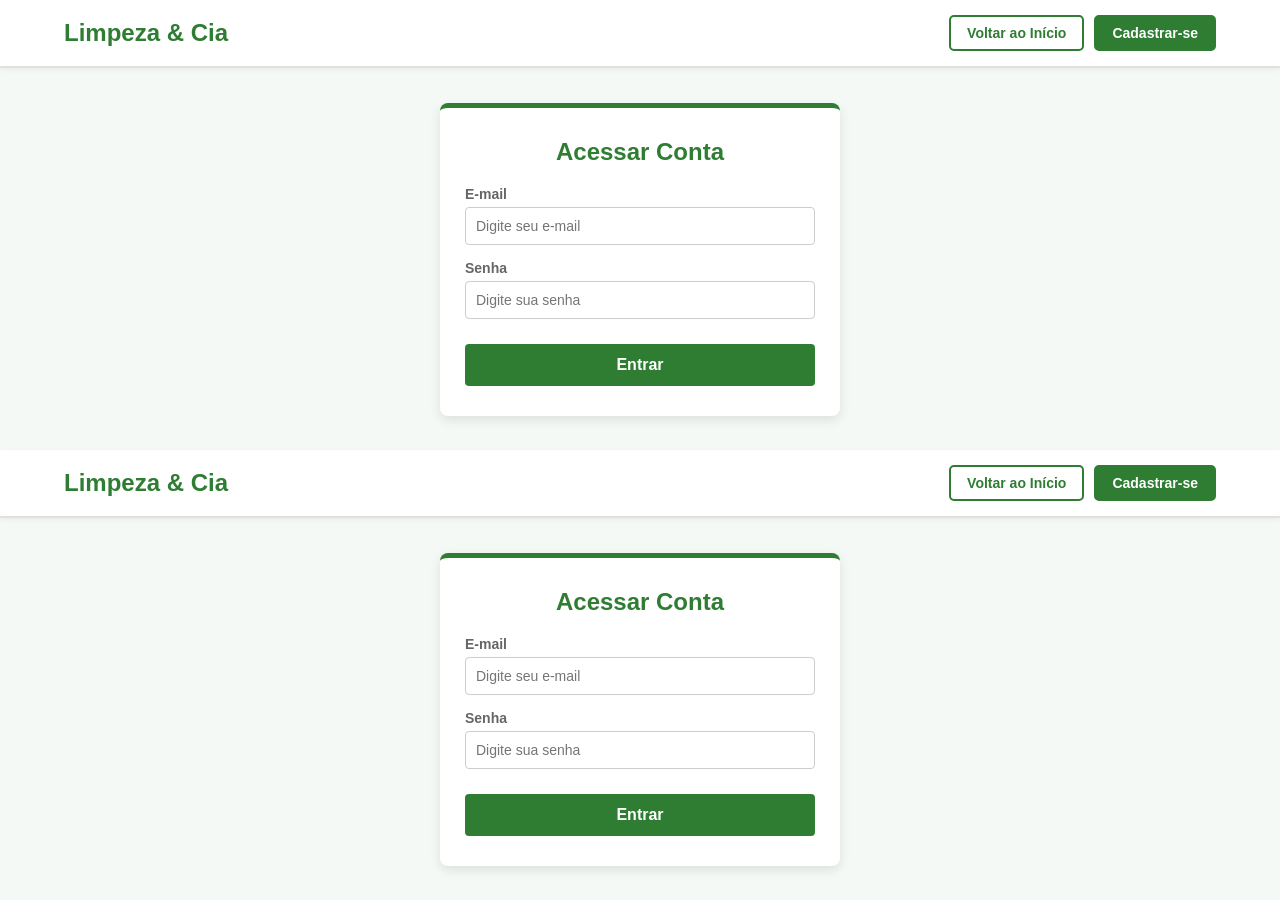
==== pagina2.html @ 083d0150 "Primeiro commit - versao final do site" ====
<!DOCTYPE html>
<html lang="pt-BR">
<head>
    <meta charset="UTF-8">
    <meta name="viewport" content="width=device-width, initial-scale=1.0">
    <title>Entrar - Limpeza & Cia</title>
    <link rel="stylesheet" href="style.css">
</head>
<body>

    <header>
        <a href="index.html" class="logo" style="text-decoration: none;">Limpeza & Cia</a>
        <div class="nav-buttons">
            <a href="index.html" class="btn btn-entrar">Voltar ao Início</a>
            <a href="pagina3.html" class="btn btn-cadastrar">Cadastrar-se</a>
        </div>
    </header>

    <main class="form-container">
        <div class="form-card">
            <h2>Acessar Conta</h2>
            <form>
                <div class="input-group">
                    <label for="email">E-mail</label>
                    <input type="email" id="email" placeholder="Digite seu e-mail" required>
                </div>
                <div class="input-group">
                    <label for="senha">Senha</label>
                    <input type="password" id="senha" placeholder="Digite sua senha" required>
                </div>
                <button type="submit" class="btn-submit">Entrar</button>
            </form>
        </div>
    </main>

</body>
<!DOCTYPE html>
<html lang="pt-BR">
<head>
    <meta charset="UTF-8">
    <meta name="viewport" content="width=device-width, initial-scale=1.0">
    <title>Entrar - Limpeza & Cia</title>
    <link rel="stylesheet" href="style.css">
</head>
<body>

    <header>
        <a href="index.html" class="logo" style="text-decoration: none;">Limpeza & Cia</a>
        <div class="nav-buttons">
            <a href="index.html" class="btn btn-entrar">Voltar ao Início</a>
            <a href="pagina3.html" class="btn btn-cadastrar">Cadastrar-se</a>
        </div>
    </header>

    <main class="form-container">
        <div class="form-card">
            <h2>Acessar Conta</h2>
            <form>
                <div class="input-group">
                    <label for="email">E-mail</label>
                    <input type="email" id="email" placeholder="Digite seu e-mail" required>
                </div>
                <div class="input-group">
                    <label for="senha">Senha</label>
                    <input type="password" id="senha" placeholder="Digite sua senha" required>
                </div>
                <button type="submit" class="btn-submit">Entrar</button>
            </form>
        </div>
    </main>

</body>
</html>
---- style.css ----
* {
    margin: 0;
    padding: 0;
    box-sizing: border-box;
    font-family: 'Segoe UI', Tahoma, Geneva, Verdana, sans-serif;
}

body {
    background-color: #f4f9f5;
    color: #333;
    display: flex;
    flex-direction: column;
    min-height: 100vh;
}

header {
    background-color: rgba(255, 255, 255, 0.95);
    border-bottom: 2px solid #e0e0e0;
    padding: 15px 5%;
    display: flex;
    justify-content: space-between;
    align-items: center;
    box-shadow: 0 2px 5px rgba(0, 0, 0, 0.05);
    flex-wrap: wrap;
    gap: 10px;
    z-index: 10;
}

.logo {
    font-size: 24px;
    font-weight: bold;
    color: #2e7d32;
}

.nav-buttons {
    display: flex;
    gap: 10px;
}

.nav-buttons .btn {
    text-decoration: none;
    padding: 8px 16px;
    border-radius: 5px;
    font-weight: 600;
    transition: 0.3s;
    font-size: 14px;
    text-align: center;
}

.btn-entrar {
    color: #2e7d32;
    border: 2px solid #2e7d32;
    background-color: transparent;
}

.btn-entrar:hover {
    background-color: #e8f5e9;
}

.btn-cadastrar {
    color: #ffffff;
    background-color: #2e7d32;
    border: 2px solid #2e7d32;
}

.btn-cadastrar:hover {
    background-color: #1b5e20;
}

.hero {
    flex: 1;
    display: flex;
    align-items: center;
    position: relative;
    padding: 0 8%;
    background-image: url('faxineira.jpg');
    background-repeat: no-repeat;
    background-position: right center;
    background-size: cover;
}

.hero::before {
    content: "";
    position: absolute;
    top: 0;
    left: 0;
    width: 100%;
    height: 100%;
    background: linear-gradient(
        to right, 
        rgba(255, 255, 255, 1) 0%, 
        rgba(255, 255, 255, 0.95) 35%, 
        rgba(255, 255, 255, 0.5) 60%, 
        rgba(255, 255, 255, 0) 100%
    );
    z-index: 1;
}

.hero-text {
    position: relative;
    z-index: 2;
    max-width: 500px;
    padding: 40px 0;
}

.hero-text h1 {
    font-size: 40px;
    color: #1b5e20;
    margin-bottom: 20px;
    line-height: 1.2;
}

.hero-text p {
    font-size: 18px;
    line-height: 1.6;
    color: #444;
}

.form-container {
    display: flex;
    justify-content: center;
    align-items: center;
    flex: 1;
    padding: 40px 20px;
}

.form-card {
    background-color: #ffffff;
    padding: 35px 30px;
    border-radius: 8px;
    box-shadow: 0 4px 15px rgba(0, 0, 0, 0.1);
    width: 100%;
    max-width: 400px;
    border-top: 5px solid #2e7d32;
}

.form-card h2 {
    margin-bottom: 25px;
    color: #2e7d32;
    text-align: center;
    font-size: 24px;
}

.input-group {
    margin-bottom: 18px;
}

.input-group label {
    display: block;
    margin-bottom: 6px;
    color: #555;
    font-size: 14px;
    font-weight: 600;
}

.input-group input {
    width: 100%;
    padding: 12px;
    border: 1px solid #ccc;
    border-radius: 5px;
    font-size: 14px;
    transition: border-color 0.3s;
}

.input-group input:focus {
    outline: none;
    border-color: #2e7d32;
}

.btn-submit {
    width: 100%;
    padding: 12px;
    background-color: #2e7d32;
    color: white;
    border: none;
    border-radius: 5px;
    font-size: 16px;
    font-weight: bold;
    cursor: pointer;
    transition: 0.3s;
    margin-top: 10px;
}

.btn-submit:hover {
    background-color: #1b5e20;
}

@media (max-width: 768px) {
    header {
        flex-direction: column;
        text-align: center;
        padding: 15px 20px;
    }

    .nav-buttons {
        width: 100%;
        justify-content: center;
        margin-top: 5px;
    }

    .hero {
        padding: 40px 20px;
        background-position: center;
    }

    .hero::before {
        background: linear-gradient(
            to bottom, 
            rgba(255, 255, 255, 0.95) 0%, 
            rgba(255, 255, 255, 0.85) 100%
        );
    }

    .hero-text {
        max-width: 100%;
        text-align: center;
    }

    .hero-text h1 {
        font-size: 28px;
    }

    .form-card {
        padding: 25px 20px;
    }
}
/* Reset básico e fontes */
* {
    margin: 0;
    padding: 0;
    box-sizing: border-box;
    font-family: 'Segoe UI', Tahoma, Geneva, Verdana, sans-serif;
}

body {
    background-color: #f4f9f5;
    color: #333;
    display: flex;
    flex-direction: column;
    min-height: 100vh;
}

/* Barra de navegação superior */
header {
    background-color: #ffffff;
    border-bottom: 2px solid #e0e0e0;
    padding: 15px 5%;
    display: flex;
    justify-content: space-between;
    align-items: center;
    box-shadow: 0 2px 5px rgba(0, 0, 0, 0.05);
    flex-wrap: wrap; /* Permite quebrar linha no celular se necessário */
    gap: 10px;
}

.logo {
    font-size: 24px;
    font-weight: bold;
    color: #2e7d32;
}

.nav-buttons {
    display: flex;
    gap: 10px;
}

.nav-buttons .btn {
    text-decoration: none;
    padding: 8px 16px;
    border-radius: 5px;
    font-weight: 600;
    transition: 0.3s;
    font-size: 14px;
    text-align: center;
}

.btn-entrar {
    color: #2e7d32;
    border: 2px solid #2e7d32;
    background-color: transparent;
}

.btn-entrar:hover {
    background-color: #e8f5e9;
}

.btn-cadastrar {
    color: #ffffff;
    background-color: #2e7d32;
    border: 2px solid #2e7d32;
}

.btn-cadastrar:hover {
    background-color: #1b5e20;
}

/* Conteúdo Principal da Home (index.html) */
.hero {
    display: flex;
    align-items: center;
    justify-content: space-between;
    padding: 40px 8%;
    flex: 1;
    gap: 30px;
}

.hero-text {
    max-width: 50%;
}

.hero-text h1 {
    font-size: 36px;
    color: #1b5e20;
    margin-bottom: 20px;
    line-height: 1.2;
}

.hero-text p {
    font-size: 18px;
    line-height: 1.6;
    color: #555;
}

.hero-image {
    display: flex;
    justify-content: center;
    width: 100%;
    max-width: 450px;
}

.hero-image img {
    width: 100%;
    height: auto;
    border-radius: 10px;
    object-fit: cover;
}

/* Formulários (pagina2.html e pagina3.html) */
.form-container {
    display: flex;
    justify-content: center;
    align-items: center;
    flex: 1;
    padding: 30px 20px;
}

.form-card {
    background-color: #ffffff;
    padding: 30px 25px;
    border-radius: 8px;
    box-shadow: 0 4px 12px rgba(0, 0, 0, 0.1);
    width: 100%;
    max-width: 400px;
    border-top: 5px solid #2e7d32;
}

.form-card h2 {
    margin-bottom: 20px;
    color: #2e7d32;
    text-align: center;
}

.input-group {
    margin-bottom: 15px;
}

.input-group label {
    display: block;
    margin-bottom: 5px;
    color: #666;
    font-size: 14px;
}

.input-group input {
    width: 100%;
    padding: 10px;
    border: 1px solid #ccc;
    border-radius: 4px;
    font-size: 14px;
}

.input-group input:focus {
    outline: none;
    border-color: #2e7d32;
}

.btn-submit {
    width: 100%;
    padding: 12px;
    background-color: #2e7d32;
    color: white;
    border: none;
    border-radius: 4px;
    font-size: 16px;
    font-weight: bold;
    cursor: pointer;
    transition: 0.3s;
}

.btn-submit:hover {
    background-color: #1b5e20;
}

@media (max-width: 768px) {
    
    header {
        flex-direction: column;
        text-align: center;
        padding: 15px 20px;
    }

    .nav-buttons {
        width: 100%;
        justify-content: center;
        margin-top: 5px;
    }

    .hero {
        flex-direction: column-reverse;
        padding: 30px 5%;
        text-align: center;
    }

    .hero-text {
        max-width: 100%;
    }

    .hero-text h1 {
        font-size: 26px;
    }

    .hero-text p {
        font-size: 16px;
    }

    .hero-image {
        max-width: 100%;
    }

    .form-card {
        padding: 25px 18px;
    }
}
---- style.css ----
* {
    margin: 0;
    padding: 0;
    box-sizing: border-box;
    font-family: 'Segoe UI', Tahoma, Geneva, Verdana, sans-serif;
}

body {
    background-color: #f4f9f5;
    color: #333;
    display: flex;
    flex-direction: column;
    min-height: 100vh;
}

header {
    background-color: rgba(255, 255, 255, 0.95);
    border-bottom: 2px solid #e0e0e0;
    padding: 15px 5%;
    display: flex;
    justify-content: space-between;
    align-items: center;
    box-shadow: 0 2px 5px rgba(0, 0, 0, 0.05);
    flex-wrap: wrap;
    gap: 10px;
    z-index: 10;
}

.logo {
    font-size: 24px;
    font-weight: bold;
    color: #2e7d32;
}

.nav-buttons {
    display: flex;
    gap: 10px;
}

.nav-buttons .btn {
    text-decoration: none;
    padding: 8px 16px;
    border-radius: 5px;
    font-weight: 600;
    transition: 0.3s;
    font-size: 14px;
    text-align: center;
}

.btn-entrar {
    color: #2e7d32;
    border: 2px solid #2e7d32;
    background-color: transparent;
}

.btn-entrar:hover {
    background-color: #e8f5e9;
}

.btn-cadastrar {
    color: #ffffff;
    background-color: #2e7d32;
    border: 2px solid #2e7d32;
}

.btn-cadastrar:hover {
    background-color: #1b5e20;
}

.hero {
    flex: 1;
    display: flex;
    align-items: center;
    position: relative;
    padding: 0 8%;
    background-image: url('faxineira.jpg');
    background-repeat: no-repeat;
    background-position: right center;
    background-size: cover;
}

.hero::before {
    content: "";
    position: absolute;
    top: 0;
    left: 0;
    width: 100%;
    height: 100%;
    background: linear-gradient(
        to right, 
        rgba(255, 255, 255, 1) 0%, 
        rgba(255, 255, 255, 0.95) 35%, 
        rgba(255, 255, 255, 0.5) 60%, 
        rgba(255, 255, 255, 0) 100%
    );
    z-index: 1;
}

.hero-text {
    position: relative;
    z-index: 2;
    max-width: 500px;
    padding: 40px 0;
}

.hero-text h1 {
    font-size: 40px;
    color: #1b5e20;
    margin-bottom: 20px;
    line-height: 1.2;
}

.hero-text p {
    font-size: 18px;
    line-height: 1.6;
    color: #444;
}

.form-container {
    display: flex;
    justify-content: center;
    align-items: center;
    flex: 1;
    padding: 40px 20px;
}

.form-card {
    background-color: #ffffff;
    padding: 35px 30px;
    border-radius: 8px;
    box-shadow: 0 4px 15px rgba(0, 0, 0, 0.1);
    width: 100%;
    max-width: 400px;
    border-top: 5px solid #2e7d32;
}

.form-card h2 {
    margin-bottom: 25px;
    color: #2e7d32;
    text-align: center;
    font-size: 24px;
}

.input-group {
    margin-bottom: 18px;
}

.input-group label {
    display: block;
    margin-bottom: 6px;
    color: #555;
    font-size: 14px;
    font-weight: 600;
}

.input-group input {
    width: 100%;
    padding: 12px;
    border: 1px solid #ccc;
    border-radius: 5px;
    font-size: 14px;
    transition: border-color 0.3s;
}

.input-group input:focus {
    outline: none;
    border-color: #2e7d32;
}

.btn-submit {
    width: 100%;
    padding: 12px;
    background-color: #2e7d32;
    color: white;
    border: none;
    border-radius: 5px;
    font-size: 16px;
    font-weight: bold;
    cursor: pointer;
    transition: 0.3s;
    margin-top: 10px;
}

.btn-submit:hover {
    background-color: #1b5e20;
}

@media (max-width: 768px) {
    header {
        flex-direction: column;
        text-align: center;
        padding: 15px 20px;
    }

    .nav-buttons {
        width: 100%;
        justify-content: center;
        margin-top: 5px;
    }

    .hero {
        padding: 40px 20px;
        background-position: center;
    }

    .hero::before {
        background: linear-gradient(
            to bottom, 
            rgba(255, 255, 255, 0.95) 0%, 
            rgba(255, 255, 255, 0.85) 100%
        );
    }

    .hero-text {
        max-width: 100%;
        text-align: center;
    }

    .hero-text h1 {
        font-size: 28px;
    }

    .form-card {
        padding: 25px 20px;
    }
}
/* Reset básico e fontes */
* {
    margin: 0;
    padding: 0;
    box-sizing: border-box;
    font-family: 'Segoe UI', Tahoma, Geneva, Verdana, sans-serif;
}

body {
    background-color: #f4f9f5;
    color: #333;
    display: flex;
    flex-direction: column;
    min-height: 100vh;
}

/* Barra de navegação superior */
header {
    background-color: #ffffff;
    border-bottom: 2px solid #e0e0e0;
    padding: 15px 5%;
    display: flex;
    justify-content: space-between;
    align-items: center;
    box-shadow: 0 2px 5px rgba(0, 0, 0, 0.05);
    flex-wrap: wrap; /* Permite quebrar linha no celular se necessário */
    gap: 10px;
}

.logo {
    font-size: 24px;
    font-weight: bold;
    color: #2e7d32;
}

.nav-buttons {
    display: flex;
    gap: 10px;
}

.nav-buttons .btn {
    text-decoration: none;
    padding: 8px 16px;
    border-radius: 5px;
    font-weight: 600;
    transition: 0.3s;
    font-size: 14px;
    text-align: center;
}

.btn-entrar {
    color: #2e7d32;
    border: 2px solid #2e7d32;
    background-color: transparent;
}

.btn-entrar:hover {
    background-color: #e8f5e9;
}

.btn-cadastrar {
    color: #ffffff;
    background-color: #2e7d32;
    border: 2px solid #2e7d32;
}

.btn-cadastrar:hover {
    background-color: #1b5e20;
}

/* Conteúdo Principal da Home (index.html) */
.hero {
    display: flex;
    align-items: center;
    justify-content: space-between;
    padding: 40px 8%;
    flex: 1;
    gap: 30px;
}

.hero-text {
    max-width: 50%;
}

.hero-text h1 {
    font-size: 36px;
    color: #1b5e20;
    margin-bottom: 20px;
    line-height: 1.2;
}

.hero-text p {
    font-size: 18px;
    line-height: 1.6;
    color: #555;
}

.hero-image {
    display: flex;
    justify-content: center;
    width: 100%;
    max-width: 450px;
}

.hero-image img {
    width: 100%;
    height: auto;
    border-radius: 10px;
    object-fit: cover;
}

/* Formulários (pagina2.html e pagina3.html) */
.form-container {
    display: flex;
    justify-content: center;
    align-items: center;
    flex: 1;
    padding: 30px 20px;
}

.form-card {
    background-color: #ffffff;
    padding: 30px 25px;
    border-radius: 8px;
    box-shadow: 0 4px 12px rgba(0, 0, 0, 0.1);
    width: 100%;
    max-width: 400px;
    border-top: 5px solid #2e7d32;
}

.form-card h2 {
    margin-bottom: 20px;
    color: #2e7d32;
    text-align: center;
}

.input-group {
    margin-bottom: 15px;
}

.input-group label {
    display: block;
    margin-bottom: 5px;
    color: #666;
    font-size: 14px;
}

.input-group input {
    width: 100%;
    padding: 10px;
    border: 1px solid #ccc;
    border-radius: 4px;
    font-size: 14px;
}

.input-group input:focus {
    outline: none;
    border-color: #2e7d32;
}

.btn-submit {
    width: 100%;
    padding: 12px;
    background-color: #2e7d32;
    color: white;
    border: none;
    border-radius: 4px;
    font-size: 16px;
    font-weight: bold;
    cursor: pointer;
    transition: 0.3s;
}

.btn-submit:hover {
    background-color: #1b5e20;
}

@media (max-width: 768px) {
    
    header {
        flex-direction: column;
        text-align: center;
        padding: 15px 20px;
    }

    .nav-buttons {
        width: 100%;
        justify-content: center;
        margin-top: 5px;
    }

    .hero {
        flex-direction: column-reverse;
        padding: 30px 5%;
        text-align: center;
    }

    .hero-text {
        max-width: 100%;
    }

    .hero-text h1 {
        font-size: 26px;
    }

    .hero-text p {
        font-size: 16px;
    }

    .hero-image {
        max-width: 100%;
    }

    .form-card {
        padding: 25px 18px;
    }
}
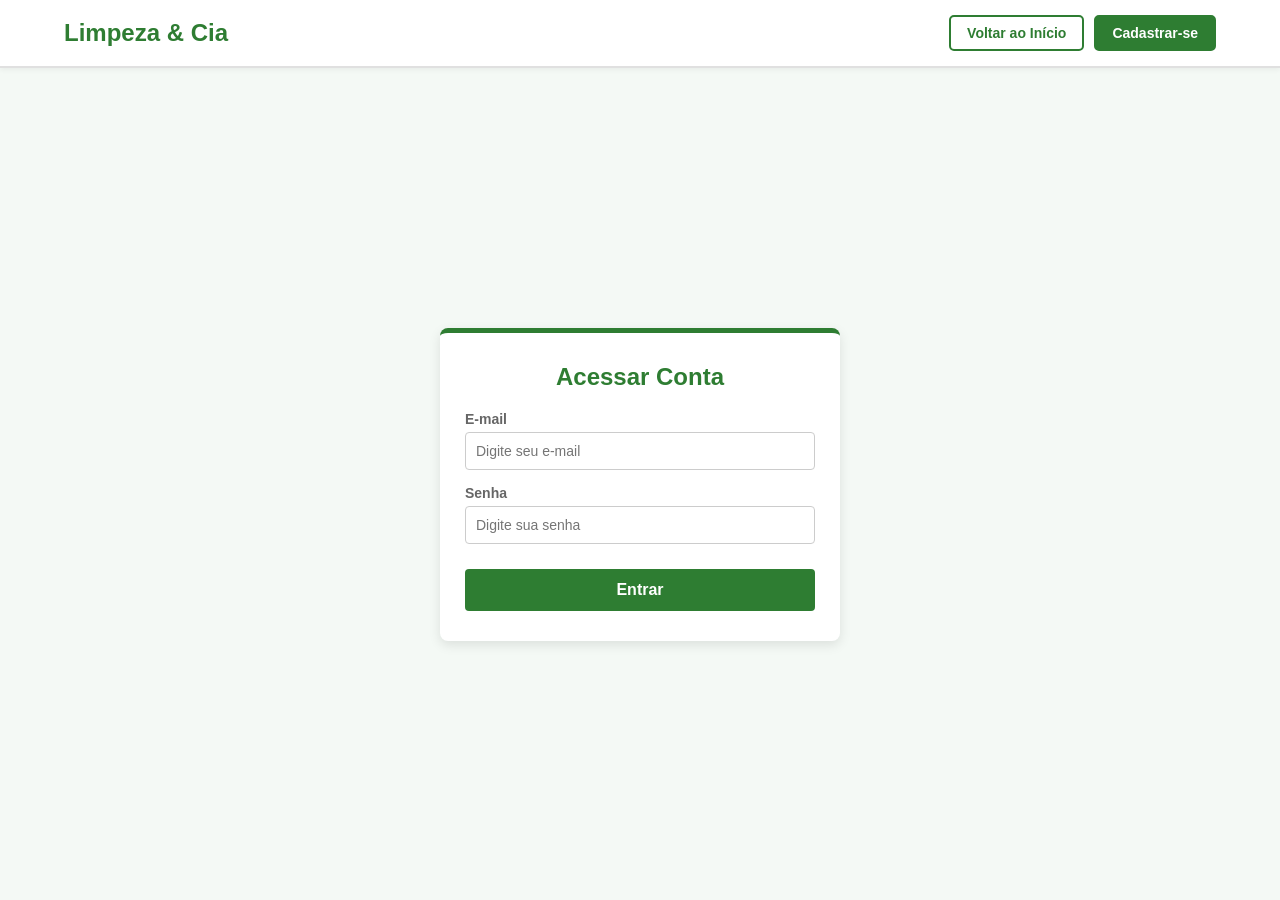
==== commit 1244de90: "Ajustando pagina de Entrar" ====
--- a/pagina2.html
+++ b/pagina2.html
@@ -1,39 +1,3 @@
-<!DOCTYPE html>
-<html lang="pt-BR">
-<head>
-    <meta charset="UTF-8">
-    <meta name="viewport" content="width=device-width, initial-scale=1.0">
-    <title>Entrar - Limpeza & Cia</title>
-    <link rel="stylesheet" href="style.css">
-</head>
-<body>
-
-    <header>
-        <a href="index.html" class="logo" style="text-decoration: none;">Limpeza & Cia</a>
-        <div class="nav-buttons">
-            <a href="index.html" class="btn btn-entrar">Voltar ao Início</a>
-            <a href="pagina3.html" class="btn btn-cadastrar">Cadastrar-se</a>
-        </div>
-    </header>
-
-    <main class="form-container">
-        <div class="form-card">
-            <h2>Acessar Conta</h2>
-            <form>
-                <div class="input-group">
-                    <label for="email">E-mail</label>
-                    <input type="email" id="email" placeholder="Digite seu e-mail" required>
-                </div>
-                <div class="input-group">
-                    <label for="senha">Senha</label>
-                    <input type="password" id="senha" placeholder="Digite sua senha" required>
-                </div>
-                <button type="submit" class="btn-submit">Entrar</button>
-            </form>
-        </div>
-    </main>
-
-</body>
 <!DOCTYPE html>
 <html lang="pt-BR">
 <head>
--- a/style.css
+++ b/style.css
@@ -75,7 +75,7 @@
     padding: 0 8%;
     background-image: url('faxineira.jpg');
     background-repeat: no-repeat;
-    background-position: right center;
+    background-position: right top;
     background-size: cover;
 }
 
